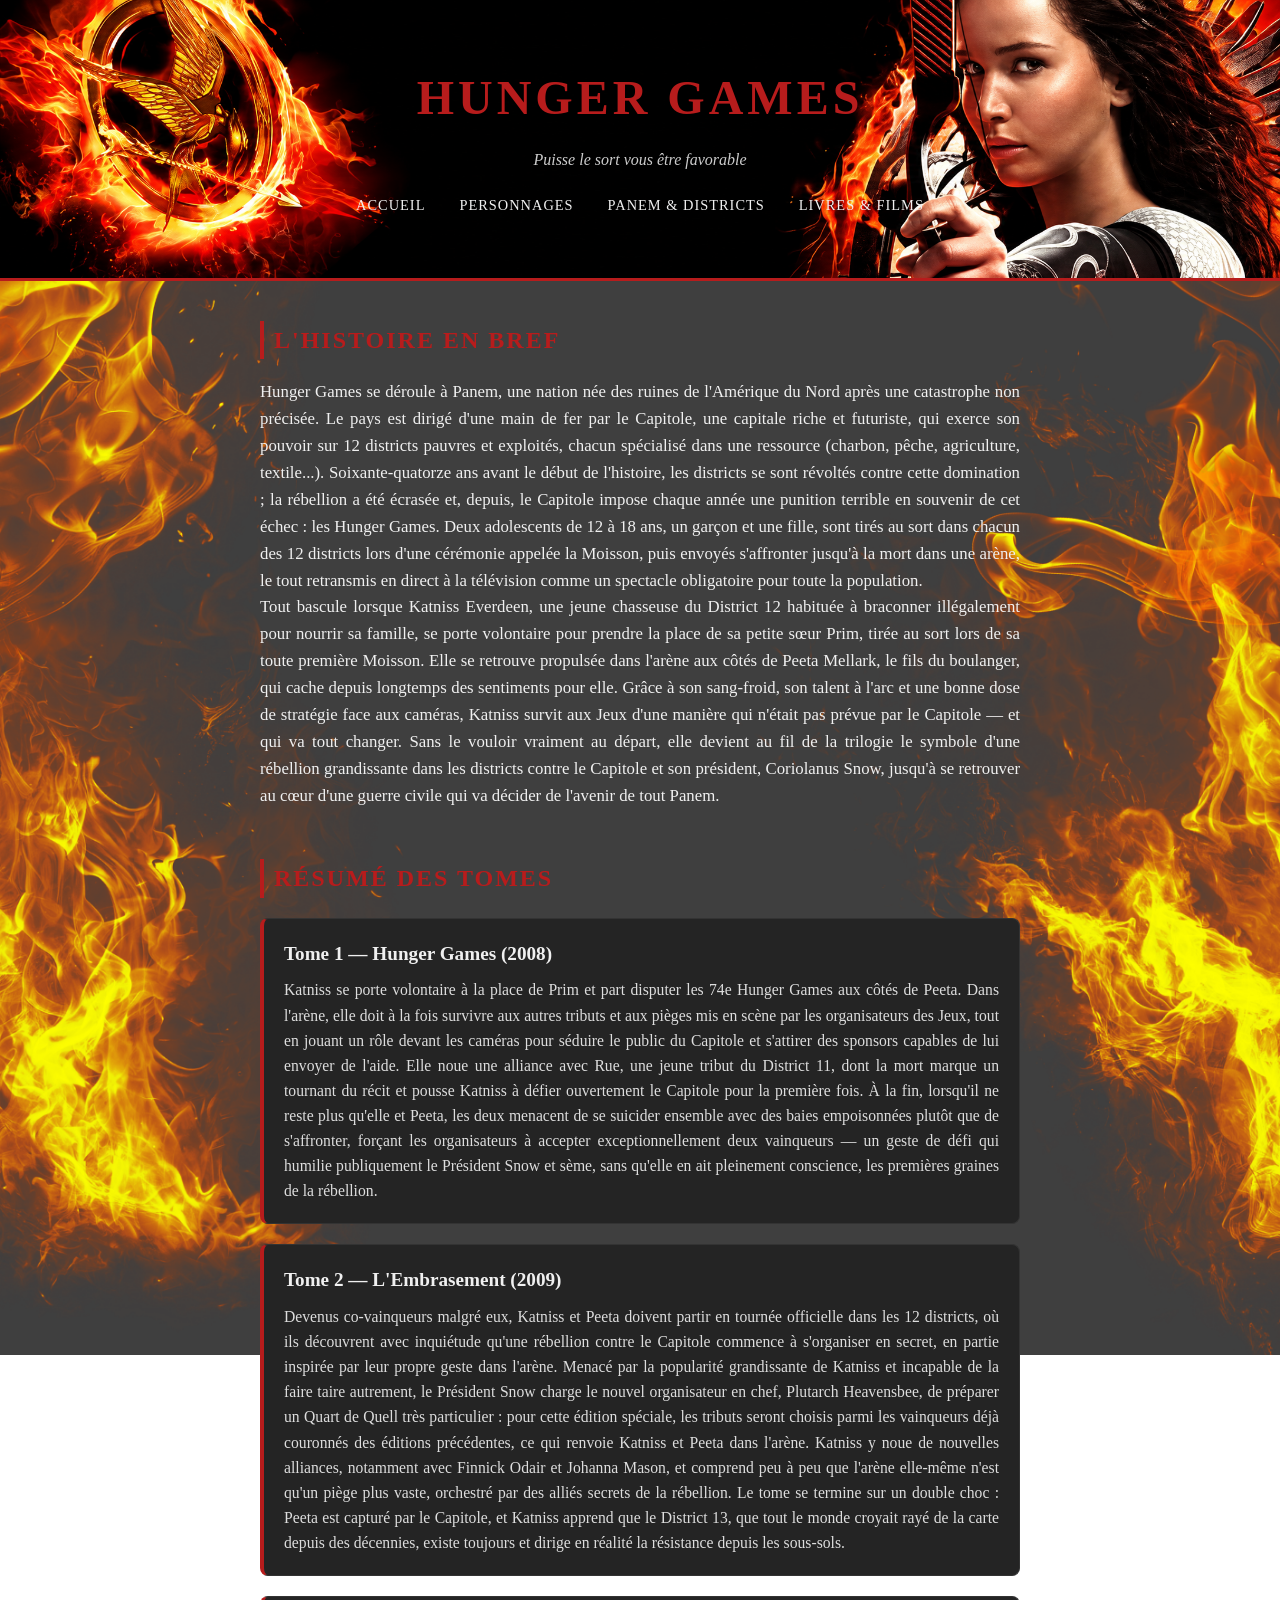
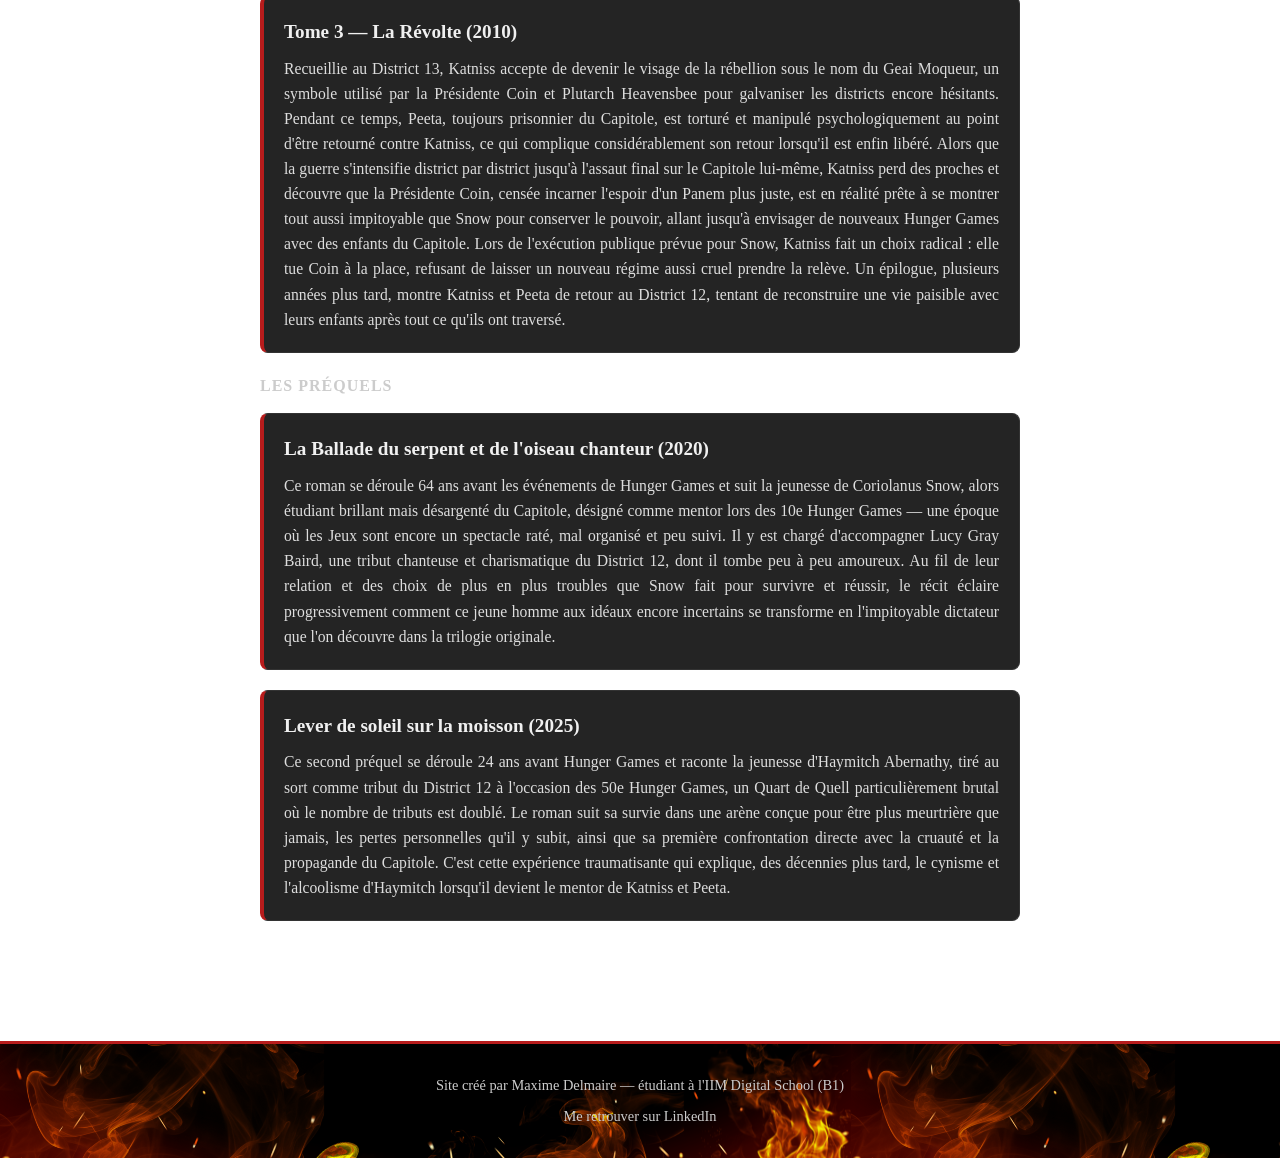
==== index.html @ 39289860 "publish" ====
<!DOCTYPE html>
<html lang="fr">

<head>
    <meta charset="UTF-8">
    <meta name="viewport" content="width=device-width, initial-scale=1.0">
    <title>Hunger Games</title>
    <link rel="stylesheet" href="style.css">
</head>

<body>

    <header>
        <h1>Hunger Games</h1>
        <p>Puisse le sort vous être favorable</p>
        <nav>
            <!-- Chaque lien pointe vers un fichier HTML différent : c'est comme
           ça qu'on navigue entre les pages du site -->
            <a href="index.html">Accueil</a>
            <a href="personnages.html">Personnages</a>
            <a href="districts.html">Panem &amp; Districts</a>
            <a href="infos.html">Livres &amp; Films</a>
        </nav>
    </header>

    <main>
        <section id="presentation">
            <h2>L'histoire en bref</h2>
            <p>
                Hunger Games se déroule à Panem, une nation née des ruines de l'Amérique du Nord après une catastrophe
                non précisée. Le pays est dirigé d'une main de fer par le Capitole, une capitale riche et futuriste, qui
                exerce son pouvoir sur 12 districts pauvres et exploités, chacun spécialisé dans une ressource (charbon,
                pêche, agriculture, textile...). Soixante-quatorze ans avant le début de l'histoire, les districts se
                sont révoltés contre cette domination ; la rébellion a été écrasée et, depuis, le Capitole impose chaque
                année une punition terrible en souvenir de cet échec : les Hunger Games. Deux adolescents de 12 à 18
                ans,
                un garçon et une fille, sont tirés au sort dans chacun des 12 districts lors d'une cérémonie appelée la
                Moisson, puis envoyés s'affronter jusqu'à la mort dans une arène, le tout retransmis en direct à la
                télévision comme un spectacle obligatoire pour toute la population.
            </p>
            <p>
                Tout bascule lorsque Katniss Everdeen, une jeune chasseuse du District 12 habituée à braconner
                illégalement
                pour nourrir sa famille, se porte volontaire pour prendre la place de sa petite sœur Prim, tirée au sort
                lors de sa toute première Moisson. Elle se retrouve propulsée dans l'arène aux côtés de Peeta Mellark,
                le
                fils du boulanger, qui cache depuis longtemps des sentiments pour elle. Grâce à son sang-froid, son
                talent
                à l'arc et une bonne dose de stratégie face aux caméras, Katniss survit aux Jeux d'une manière qui
                n'était
                pas prévue par le Capitole — et qui va tout changer. Sans le vouloir vraiment au départ, elle devient au
                fil de la trilogie le symbole d'une rébellion grandissante dans les districts contre le Capitole et son
                président, Coriolanus Snow, jusqu'à se retrouver au cœur d'une guerre civile qui va décider de l'avenir
                de tout Panem.
            </p>
        </section>

        <section id="resume-tomes">
            <h2>Résumé des tomes</h2>

            <!-- Chaque "carte" .tome contient un titre (h3) et un paragraphe de
           résumé (p) ; le style visuel de la carte est défini dans le CSS -->
            <div class="tome">
                <h3>Tome 1 — Hunger Games (2008)</h3>
                <p>
                    Katniss se porte volontaire à la place de Prim et part disputer les 74e Hunger Games aux côtés de
                    Peeta.
                    Dans l'arène, elle doit à la fois survivre aux autres tributs et aux pièges mis en scène par les
                    organisateurs des Jeux, tout en jouant un rôle devant les caméras pour séduire le public du Capitole
                    et
                    s'attirer des sponsors capables de lui envoyer de l'aide. Elle noue une alliance avec Rue, une jeune
                    tribut du District 11, dont la mort marque un tournant du récit et pousse Katniss à défier
                    ouvertement
                    le Capitole pour la première fois. À la fin, lorsqu'il ne reste plus qu'elle et Peeta, les deux
                    menacent de se suicider ensemble avec des baies empoisonnées plutôt que de s'affronter, forçant les
                    organisateurs à accepter exceptionnellement deux vainqueurs — un geste de défi qui humilie
                    publiquement
                    le Président Snow et sème, sans qu'elle en ait pleinement conscience, les premières graines de la
                    rébellion.
                </p>
            </div>

            <div class="tome">
                <h3>Tome 2 — L'Embrasement (2009)</h3>
                <p>
                    Devenus co-vainqueurs malgré eux, Katniss et Peeta doivent partir en tournée officielle dans les 12
                    districts, où ils découvrent avec inquiétude qu'une rébellion contre le Capitole commence à
                    s'organiser
                    en secret, en partie inspirée par leur propre geste dans l'arène. Menacé par la popularité
                    grandissante
                    de Katniss et incapable de la faire taire autrement, le Président Snow charge le nouvel organisateur
                    en
                    chef, Plutarch Heavensbee, de préparer un Quart de Quell très particulier : pour cette édition
                    spéciale,
                    les tributs seront choisis parmi les vainqueurs déjà couronnés des éditions précédentes, ce qui
                    renvoie
                    Katniss et Peeta dans l'arène. Katniss y noue de nouvelles alliances, notamment avec Finnick Odair
                    et
                    Johanna Mason, et comprend peu à peu que l'arène elle-même n'est qu'un piège plus vaste, orchestré
                    par
                    des alliés secrets de la rébellion. Le tome se termine sur un double choc : Peeta est capturé par le
                    Capitole, et Katniss apprend que le District 13, que tout le monde croyait rayé de la carte depuis
                    des
                    décennies, existe toujours et dirige en réalité la résistance depuis les sous-sols.
                </p>
            </div>

            <div class="tome">
                <h3>Tome 3 — La Révolte (2010)</h3>
                <p>
                    Recueillie au District 13, Katniss accepte de devenir le visage de la rébellion sous le nom du Geai
                    Moqueur, un symbole utilisé par la Présidente Coin et Plutarch Heavensbee pour galvaniser les
                    districts
                    encore hésitants. Pendant ce temps, Peeta, toujours prisonnier du Capitole, est torturé et manipulé
                    psychologiquement au point d'être retourné contre Katniss, ce qui complique considérablement son
                    retour lorsqu'il est enfin libéré. Alors que la guerre s'intensifie district par district jusqu'à
                    l'assaut final sur le Capitole lui-même, Katniss perd des proches et découvre que la Présidente
                    Coin,
                    censée incarner l'espoir d'un Panem plus juste, est en réalité prête à se montrer tout aussi
                    impitoyable
                    que Snow pour conserver le pouvoir, allant jusqu'à envisager de nouveaux Hunger Games avec des
                    enfants
                    du Capitole. Lors de l'exécution publique prévue pour Snow, Katniss fait un choix radical : elle tue
                    Coin à la place, refusant de laisser un nouveau régime aussi cruel prendre la relève. Un épilogue,
                    plusieurs années plus tard, montre Katniss et Peeta de retour au District 12, tentant de
                    reconstruire
                    une vie paisible avec leurs enfants après tout ce qu'ils ont traversé.
                </p>
            </div>

            <h3 class="souscat">Les préquels</h3>

            <div class="tome">
                <h3>La Ballade du serpent et de l'oiseau chanteur (2020)</h3>
                <p>
                    Ce roman se déroule 64 ans avant les événements de Hunger Games et suit la jeunesse de Coriolanus
                    Snow,
                    alors étudiant brillant mais désargenté du Capitole, désigné comme mentor lors des 10e Hunger Games
                    — une
                    époque où les Jeux sont encore un spectacle raté, mal organisé et peu suivi. Il y est chargé
                    d'accompagner
                    Lucy Gray Baird, une tribut chanteuse et charismatique du District 12, dont il tombe peu à peu
                    amoureux.
                    Au fil de leur relation et des choix de plus en plus troubles que Snow fait pour survivre et
                    réussir, le
                    récit éclaire progressivement comment ce jeune homme aux idéaux encore incertains se transforme en
                    l'impitoyable dictateur que l'on découvre dans la trilogie originale.
                </p>
            </div>

            <div class="tome">
                <h3>Lever de soleil sur la moisson (2025)</h3>
                <p>
                    Ce second préquel se déroule 24 ans avant Hunger Games et raconte la jeunesse d'Haymitch Abernathy,
                    tiré
                    au sort comme tribut du District 12 à l'occasion des 50e Hunger Games, un Quart de Quell
                    particulièrement
                    brutal où le nombre de tributs est doublé. Le roman suit sa survie dans une arène conçue pour être
                    plus
                    meurtrière que jamais, les pertes personnelles qu'il y subit, ainsi que sa première confrontation
                    directe
                    avec la cruauté et la propagande du Capitole. C'est cette expérience traumatisante qui explique, des
                    décennies plus tard, le cynisme et l'alcoolisme d'Haymitch lorsqu'il devient le mentor de Katniss et
                    Peeta.
                </p>
            </div>
        </section>
    </main>

    <footer>
        <p>Site créé par Maxime Delmaire — étudiant à l'IIM Digital School (B1)</p>
        <!-- target="_blank" ouvre le lien dans un nouvel onglet ;
         rel="noopener noreferrer" sécurise ce lien vers un site externe -->
        <a href="https://www.linkedin.com/in/maxime-delmaire-81095034a/" target="_blank" rel="noopener noreferrer">
            Me retrouver sur LinkedIn
        </a>
    </footer>

</body>

</html>
---- style.css ----
/* Réinitialise les marges/paddings par défaut du navigateur et fait en sorte
   que padding et border soient inclus dans la largeur/hauteur (box-sizing) */
* {
  margin: 0;
  padding: 0;
  box-sizing: border-box;
}

body {
  font-family: 'Georgia', serif;
  color: #f0f0f0;
  line-height: 1.6;
  background-image: url(Images/Fond.png);
  background-size: cover;
  background-position: center;
  background-attachment: fixed;
  /* l'image de fond reste fixe quand on scroll */
  background-repeat: no-repeat;
}

header {
  text-align: center;
  padding: 60px 20px;
  background-image: url(Images/Entète.png);
  background-size: 100%;
  border-bottom: 3px solid #b71c1c;
}

header h1 {
  font-size: 3rem;
  letter-spacing: 4px;
  text-transform: uppercase;
  color: #b71c1c;
}

header p {
  margin-top: 10px;
  font-style: italic;
  color: #ccc;
}

nav {
  margin-top: 20px;
}

nav a {
  color: #f0f0f0;
  text-decoration: none;
  text-transform: uppercase;
  letter-spacing: 1px;
  font-size: 0.9rem;
  margin: 0 15px;
  padding-bottom: 4px;
  border-bottom: 2px solid transparent;
  transition: border-color 0.2s ease;
}

nav a:hover {
  border-bottom: 2px solid #b71c1c;
}

main {
  max-width: 800px;
  margin: 0 auto;
  /* centre le contenu horizontalement */
  padding: 40px 20px;
}

/* Ajoute de l'espace entre deux sections qui se suivent, pour qu'un titre
   (h2) ne soit jamais collé au texte de la section précédente */
section+section {
  margin-top: 50px;
}

section h2 {
  color: #b71c1c;
  margin-bottom: 20px;
  text-transform: uppercase;
  letter-spacing: 2px;
  border-left: 4px solid #b71c1c;
  padding-left: 10px;
}

section p {
  text-align: justify;
  font-size: 1.05rem;
}

#personnages {
  margin-top: 50px;
}

.souscat {
  color: #ccc;
  font-size: 1rem;
  text-transform: uppercase;
  letter-spacing: 1px;
  margin: 30px 0 15px;
  border: none;
  padding-left: 0;
}

.souscat:first-of-type {
  margin-top: 0;
  /* évite un espace inutile avant la toute première sous-catégorie */
}

#districts,
#capitole {
  margin-top: 10px;
}

.personnage,
.district {
  display: flex;
  /* aligne l'image et le texte côte à côte */
  align-items: center;
  gap: 25px;
  background-color: #242424;
  border: 1px solid #333;
  border-radius: 8px;
  padding: 20px;
  margin-bottom: 20px;
}

.personnage img,
.district img {
  width: 140px;
  height: 140px;
  object-fit: cover;
  /* recadre l'image pour qu'elle remplisse le cadre sans se déformer */
  border-radius: 8px;
  border: 2px solid #b71c1c;
  background-color: #333;
  flex-shrink: 0;
}

.personnage-texte h3,
.district-texte h3 {
  color: #f0f0f0;
  margin-bottom: 8px;
  font-size: 1.2rem;
}

.personnage-texte p,
.district-texte p {
  font-size: 0.98rem;
  color: #ddd;
}

/* Ligne "Interprété par ..." ajoutée sous la description de chaque personnage */
.acteur {
  font-size: 0.88rem;
  color: #aaa;
  font-style: italic;
  margin-top: 10px;
}

.acteur a {
  color: #b71c1c;
  text-decoration: none;
  font-style: normal;
  border-bottom: 1px solid transparent;
  transition: border-color 0.2s ease;
}

.acteur a:hover {
  border-bottom: 1px solid #b71c1c;
}

/* En dessous de 600px de large (mobile), on empile l'image au-dessus du
   texte au lieu de les mettre côte à côte */
@media (max-width: 600px) {

  .personnage,
  .district {
    flex-direction: column;
    text-align: center;
  }

  .bande-films {
    flex-direction: column;
    /* les deux cartes de la bande s'empilent sur mobile */
  }
}

footer {
  text-align: center;
  padding: 30px 20px;
  margin-top: 60px;
  background-image: url(Images/Pied\ De\ Page.png);
  border-top: 3px solid #b71c1c;
  font-size: 0.9rem;
  color: #ccc;
}

footer p {
  margin-bottom: 8px;
}

footer a {
  color: #ccc;
  text-decoration: none;
  border-bottom: 1px solid transparent;
  transition: border-color 0.2s ease;
  /* animation douce au survol */
}

footer a:hover {
  border-bottom: 1px solid #b71c1c;
}

.tome {
  background-color: #242424;
  border: 1px solid #333;
  border-left: 4px solid #b71c1c;
  border-radius: 8px;
  padding: 20px;
  margin-bottom: 20px;
}

.tome h3 {
  color: #f0f0f0;
  margin-bottom: 8px;
  font-size: 1.2rem;
}

.tome p {
  font-size: 0.98rem;
  color: #ddd;
}

/* Une "bande" = une ligne contenant deux cartes .film côte à côte */
.bande-films {
  display: flex;
  gap: 20px;
  margin-bottom: 20px;
}

.bande-films:first-of-type {
  margin-top: 20px;
  /* petit espace entre le texte explicatif et les cadres */
}

/* Carte .film : même style que .personnage / .district (image à gauche,
   texte à droite), mais qui se partage la largeur de sa bande avec l'autre
   carte grâce à flex: 1 */
.film {
  display: flex;
  flex-direction: column;
  /* image en haut, texte en dessous */
  align-items: center;
  gap: 12px;
  background-color: #242424;
  border: 1px solid #333;
  border-radius: 8px;
  padding: 15px;
  flex: 1;
  /* les deux cartes se partagent la largeur de la bande à parts égales */
  min-width: 0;
  /* évite que le texte ne fasse déborder la carte */
  text-align: center;
}

.film img {
  width: 100%;
  max-width: 220px;
  /* affiche agrandie pour mieux la voir */
  aspect-ratio: 2 / 3;
  /* proportions classiques d'une affiche de film */
  object-fit: cover;
  /* recadre l'affiche pour qu'elle remplisse le cadre */
  border-radius: 8px;
  border: 2px solid #b71c1c;
  background-color: #333;
}

.film-texte h3 {
  color: #f0f0f0;
  margin-bottom: 6px;
  font-size: 1.05rem;
}

.film-texte p {
  font-size: 0.88rem;
  color: #ddd;
  text-align: center;
  /* la règle générale "section p" met le texte en justifié, on force le centrage ici */
}

.film-texte a {
  color: #b71c1c;
  text-decoration: none;
  border-bottom: 1px solid transparent;
  transition: border-color 0.2s ease;
}

.film-texte a:hover {
  border-bottom: 1px solid #b71c1c;
}

.liste-liens {
  list-style: none;
  /* enlève les puces par défaut des <li> */
  margin: 15px 0 25px;
}

.liste-liens li {
  background-color: #242424;
  border: 1px solid #333;
  border-radius: 8px;
  padding: 12px 16px;
  margin-bottom: 10px;
  font-size: 0.98rem;
}

.liste-liens a {
  color: #b71c1c;
  text-decoration: none;
  border-bottom: 1px solid transparent;
  transition: border-color 0.2s ease;
}

.liste-liens a:hover {
  border-bottom: 1px solid #b71c1c;
}
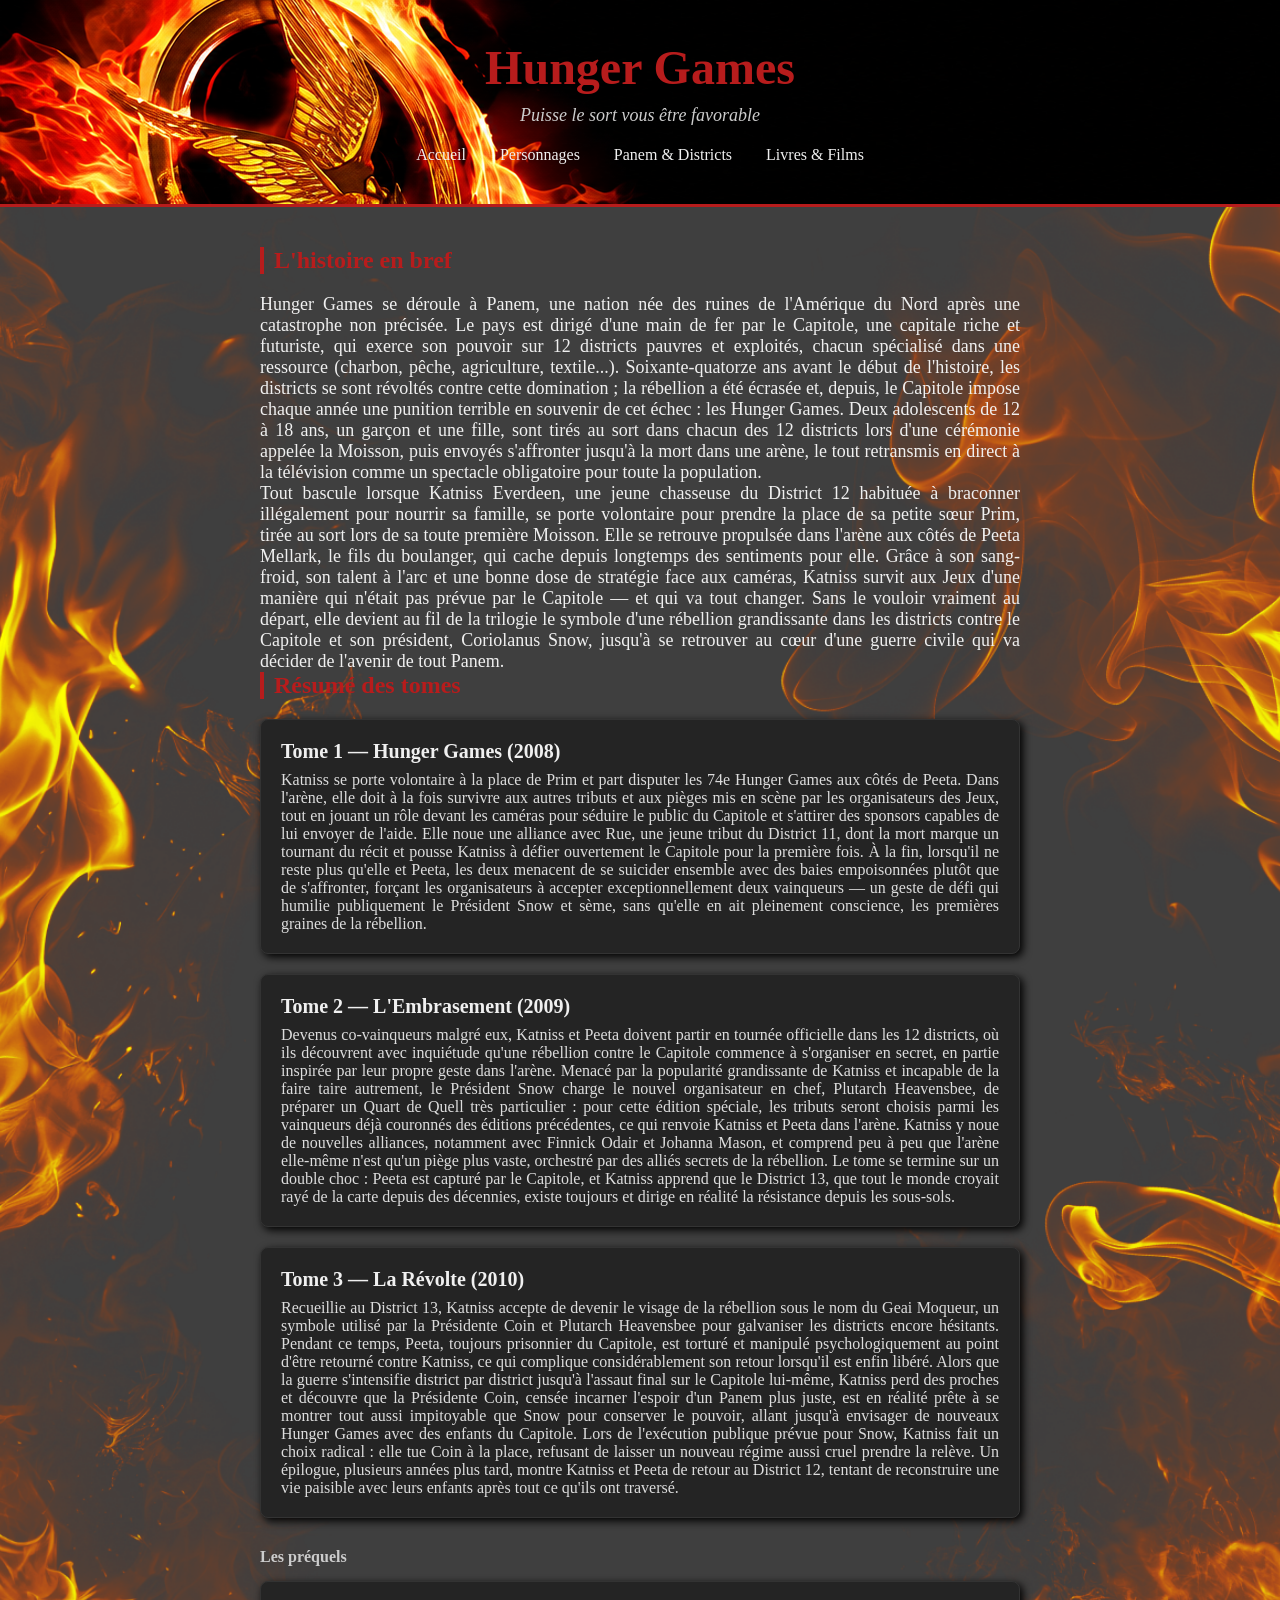
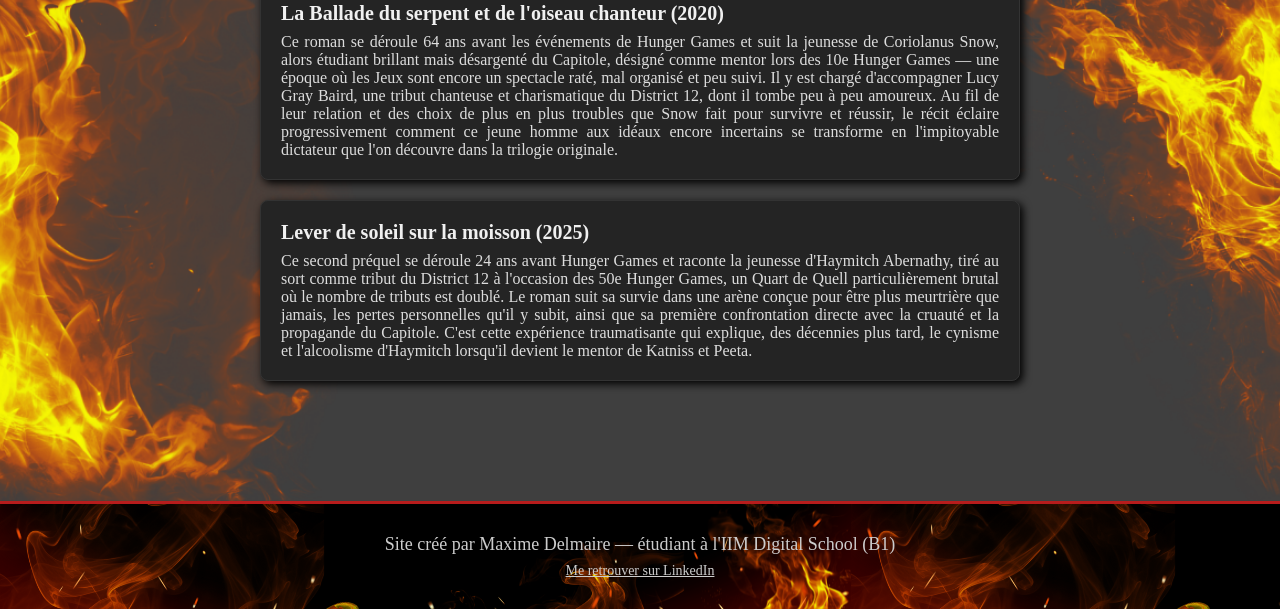
==== commit 794b14db: "modif" ====
--- a/index.html
+++ b/index.html
@@ -14,8 +14,6 @@
         <h1>Hunger Games</h1>
         <p>Puisse le sort vous être favorable</p>
         <nav>
-            <!-- Chaque lien pointe vers un fichier HTML différent : c'est comme
-           ça qu'on navigue entre les pages du site -->
             <a href="index.html">Accueil</a>
             <a href="personnages.html">Personnages</a>
             <a href="districts.html">Panem &amp; Districts</a>
@@ -57,9 +55,6 @@
 
         <section id="resume-tomes">
             <h2>Résumé des tomes</h2>
-
-            <!-- Chaque "carte" .tome contient un titre (h3) et un paragraphe de
-           résumé (p) ; le style visuel de la carte est défini dans le CSS -->
             <div class="tome">
                 <h3>Tome 1 — Hunger Games (2008)</h3>
                 <p>
@@ -169,8 +164,6 @@
 
     <footer>
         <p>Site créé par Maxime Delmaire — étudiant à l'IIM Digital School (B1)</p>
-        <!-- target="_blank" ouvre le lien dans un nouvel onglet ;
-         rel="noopener noreferrer" sécurise ce lien vers un site externe -->
         <a href="https://www.linkedin.com/in/maxime-delmaire-81095034a/" target="_blank" rel="noopener noreferrer">
             Me retrouver sur LinkedIn
         </a>
--- a/style.css
+++ b/style.css
@@ -1,326 +1,267 @@
-/* Réinitialise les marges/paddings par défaut du navigateur et fait en sorte
-   que padding et border soient inclus dans la largeur/hauteur (box-sizing) */
 * {
   margin: 0;
   padding: 0;
   box-sizing: border-box;
 }
-
+ 
 body {
   font-family: 'Georgia', serif;
   color: #f0f0f0;
-  line-height: 1.6;
+  background-color: #1a1a1a;
   background-image: url(Images/Fond.png);
   background-size: cover;
   background-position: center;
-  background-attachment: fixed;
-  /* l'image de fond reste fixe quand on scroll */
-  background-repeat: no-repeat;
-}
-
+}
+ 
 header {
   text-align: center;
-  padding: 60px 20px;
+  padding: 40px 20px;
   background-image: url(Images/Entète.png);
-  background-size: 100%;
   border-bottom: 3px solid #b71c1c;
 }
-
+ 
 header h1 {
-  font-size: 3rem;
-  letter-spacing: 4px;
-  text-transform: uppercase;
-  color: #b71c1c;
-}
-
+  font-size: 48px;
+  color: #b71c1c;
+}
+ 
 header p {
   margin-top: 10px;
   font-style: italic;
-  color: #ccc;
-}
-
+  color: #cccccc;
+  text-align: center;
+}
+ 
 nav {
   margin-top: 20px;
 }
-
+ 
 nav a {
   color: #f0f0f0;
   text-decoration: none;
-  text-transform: uppercase;
-  letter-spacing: 1px;
-  font-size: 0.9rem;
   margin: 0 15px;
-  padding-bottom: 4px;
-  border-bottom: 2px solid transparent;
-  transition: border-color 0.2s ease;
-}
-
+  font-size: 16px;
+  transition: color 0.3s;
+}
+ 
 nav a:hover {
-  border-bottom: 2px solid #b71c1c;
-}
-
+  color: #b71c1c;
+}
+ 
 main {
-  max-width: 800px;
+  width: 800px;
   margin: 0 auto;
-  /* centre le contenu horizontalement */
   padding: 40px 20px;
 }
-
-/* Ajoute de l'espace entre deux sections qui se suivent, pour qu'un titre
-   (h2) ne soit jamais collé au texte de la section précédente */
-section+section {
-  margin-top: 50px;
-}
-
-section h2 {
-  color: #b71c1c;
-  margin-bottom: 20px;
-  text-transform: uppercase;
-  letter-spacing: 2px;
+ 
+.bloc {
+  margin-bottom: 50px;
+}
+ 
+h2 {
+  color: #b71c1c;
+  margin-bottom: 20px;
   border-left: 4px solid #b71c1c;
   padding-left: 10px;
 }
-
-section p {
+ 
+p {
+  font-size: 18px;
   text-align: justify;
-  font-size: 1.05rem;
-}
-
-#personnages {
-  margin-top: 50px;
-}
-
+}
+ 
 .souscat {
-  color: #ccc;
-  font-size: 1rem;
-  text-transform: uppercase;
-  letter-spacing: 1px;
+  color: #cccccc;
+  font-size: 16px;
   margin: 30px 0 15px;
-  border: none;
-  padding-left: 0;
-}
-
-.souscat:first-of-type {
-  margin-top: 0;
-  /* évite un espace inutile avant la toute première sous-catégorie */
-}
-
-#districts,
-#capitole {
-  margin-top: 10px;
-}
-
+}
+ 
 .personnage,
 .district {
   display: flex;
-  /* aligne l'image et le texte côte à côte */
   align-items: center;
-  gap: 25px;
-  background-color: #242424;
-  border: 1px solid #333;
+  background-color: #242424;
+  border: 1px solid #333333;
   border-radius: 8px;
   padding: 20px;
   margin-bottom: 20px;
-}
-
+  box-shadow: 3px 3px 8px black;
+  transition: transform 0.3s, box-shadow 0.3s;
+}
+ 
+.personnage:hover,
+.district:hover {
+  transform: translateY(-6px);
+  box-shadow: 0 8px 16px rgba(183, 28, 28, 0.4);
+}
+ 
 .personnage img,
 .district img {
   width: 140px;
   height: 140px;
   object-fit: cover;
-  /* recadre l'image pour qu'elle remplisse le cadre sans se déformer */
   border-radius: 8px;
   border: 2px solid #b71c1c;
-  background-color: #333;
-  flex-shrink: 0;
-}
-
+  margin-right: 25px;
+  transition: transform 0.3s;
+}
+ 
+.personnage:hover img,
+.district:hover img {
+  transform: scale(1.06);
+}
+ 
 .personnage-texte h3,
 .district-texte h3 {
   color: #f0f0f0;
   margin-bottom: 8px;
-  font-size: 1.2rem;
-}
-
+  font-size: 20px;
+}
+ 
 .personnage-texte p,
 .district-texte p {
-  font-size: 0.98rem;
-  color: #ddd;
-}
-
-/* Ligne "Interprété par ..." ajoutée sous la description de chaque personnage */
+  font-size: 16px;
+  color: #dddddd;
+}
+ 
 .acteur {
-  font-size: 0.88rem;
-  color: #aaa;
+  font-size: 14px;
+  color: #aaaaaa;
   font-style: italic;
   margin-top: 10px;
 }
-
+ 
 .acteur a {
   color: #b71c1c;
-  text-decoration: none;
-  font-style: normal;
-  border-bottom: 1px solid transparent;
-  transition: border-color 0.2s ease;
-}
-
+  transition: color 0.3s;
+}
+ 
 .acteur a:hover {
-  border-bottom: 1px solid #b71c1c;
-}
-
-/* En dessous de 600px de large (mobile), on empile l'image au-dessus du
-   texte au lieu de les mettre côte à côte */
-@media (max-width: 600px) {
-
-  .personnage,
-  .district {
-    flex-direction: column;
-    text-align: center;
-  }
-
-  .bande-films {
-    flex-direction: column;
-    /* les deux cartes de la bande s'empilent sur mobile */
-  }
-}
-
+  color: #ff6b6b;
+}
+ 
 footer {
   text-align: center;
   padding: 30px 20px;
   margin-top: 60px;
   background-image: url(Images/Pied\ De\ Page.png);
   border-top: 3px solid #b71c1c;
-  font-size: 0.9rem;
-  color: #ccc;
-}
-
+  font-size: 14px;
+  color: #cccccc;
+}
+ 
 footer p {
   margin-bottom: 8px;
-}
-
+  text-align: center;
+}
+ 
 footer a {
-  color: #ccc;
-  text-decoration: none;
-  border-bottom: 1px solid transparent;
-  transition: border-color 0.2s ease;
-  /* animation douce au survol */
-}
-
-footer a:hover {
-  border-bottom: 1px solid #b71c1c;
-}
-
+  color: #cccccc;
+}
+ 
 .tome {
   background-color: #242424;
-  border: 1px solid #333;
-  border-left: 4px solid #b71c1c;
+  border: 1px solid #333333;
   border-radius: 8px;
   padding: 20px;
   margin-bottom: 20px;
-}
-
+  box-shadow: 3px 3px 8px black;
+  transition: transform 0.3s, box-shadow 0.3s;
+}
+ 
+.tome:hover {
+  transform: translateY(-6px);
+  box-shadow: 0 8px 16px rgba(183, 28, 28, 0.4);
+}
+ 
 .tome h3 {
   color: #f0f0f0;
   margin-bottom: 8px;
-  font-size: 1.2rem;
-}
-
+  font-size: 20px;
+}
+ 
 .tome p {
-  font-size: 0.98rem;
-  color: #ddd;
-}
-
-/* Une "bande" = une ligne contenant deux cartes .film côte à côte */
+  font-size: 16px;
+  color: #dddddd;
+}
+ 
 .bande-films {
   display: flex;
-  gap: 20px;
-  margin-bottom: 20px;
-}
-
-.bande-films:first-of-type {
-  margin-top: 20px;
-  /* petit espace entre le texte explicatif et les cadres */
-}
-
-/* Carte .film : même style que .personnage / .district (image à gauche,
-   texte à droite), mais qui se partage la largeur de sa bande avec l'autre
-   carte grâce à flex: 1 */
+  justify-content: space-between;
+  margin-bottom: 20px;
+}
+ 
 .film {
-  display: flex;
-  flex-direction: column;
-  /* image en haut, texte en dessous */
-  align-items: center;
-  gap: 12px;
-  background-color: #242424;
-  border: 1px solid #333;
+  width: 48%;
+  background-color: #242424;
+  border: 1px solid #333333;
   border-radius: 8px;
   padding: 15px;
-  flex: 1;
-  /* les deux cartes se partagent la largeur de la bande à parts égales */
-  min-width: 0;
-  /* évite que le texte ne fasse déborder la carte */
-  text-align: center;
-}
-
+  text-align: center;
+  box-shadow: 3px 3px 8px black;
+  transition: transform 0.3s, box-shadow 0.3s;
+}
+ 
+.film:hover {
+  transform: translateY(-6px);
+  box-shadow: 0 8px 16px rgba(183, 28, 28, 0.4);
+}
+ 
 .film img {
-  width: 100%;
-  max-width: 220px;
-  /* affiche agrandie pour mieux la voir */
-  aspect-ratio: 2 / 3;
-  /* proportions classiques d'une affiche de film */
+  display: block;
+  width: 220px;
+  height: 330px;
   object-fit: cover;
-  /* recadre l'affiche pour qu'elle remplisse le cadre */
   border-radius: 8px;
   border: 2px solid #b71c1c;
-  background-color: #333;
-}
-
+  margin: 0 auto 12px;
+  transition: transform 0.3s;
+}
+ 
+.film:hover img {
+  transform: scale(1.05);
+}
+ 
 .film-texte h3 {
   color: #f0f0f0;
   margin-bottom: 6px;
-  font-size: 1.05rem;
-}
-
+  font-size: 18px;
+}
+ 
 .film-texte p {
-  font-size: 0.88rem;
-  color: #ddd;
-  text-align: center;
-  /* la règle générale "section p" met le texte en justifié, on force le centrage ici */
-}
-
+  font-size: 14px;
+  color: #dddddd;
+}
+ 
 .film-texte a {
   color: #b71c1c;
-  text-decoration: none;
-  border-bottom: 1px solid transparent;
-  transition: border-color 0.2s ease;
-}
-
+  transition: color 0.3s;
+}
+ 
 .film-texte a:hover {
-  border-bottom: 1px solid #b71c1c;
-}
-
+  color: #ff6b6b;
+}
+ 
 .liste-liens {
   list-style: none;
-  /* enlève les puces par défaut des <li> */
   margin: 15px 0 25px;
 }
-
+ 
 .liste-liens li {
   background-color: #242424;
-  border: 1px solid #333;
+  border: 1px solid #333333;
   border-radius: 8px;
   padding: 12px 16px;
   margin-bottom: 10px;
-  font-size: 0.98rem;
-}
-
+  font-size: 16px;
+}
+ 
 .liste-liens a {
   color: #b71c1c;
-  text-decoration: none;
-  border-bottom: 1px solid transparent;
-  transition: border-color 0.2s ease;
-}
-
+  transition: color 0.3s;
+}
+ 
 .liste-liens a:hover {
-  border-bottom: 1px solid #b71c1c;
-}+  color: #ff6b6b;
+}
+ 
